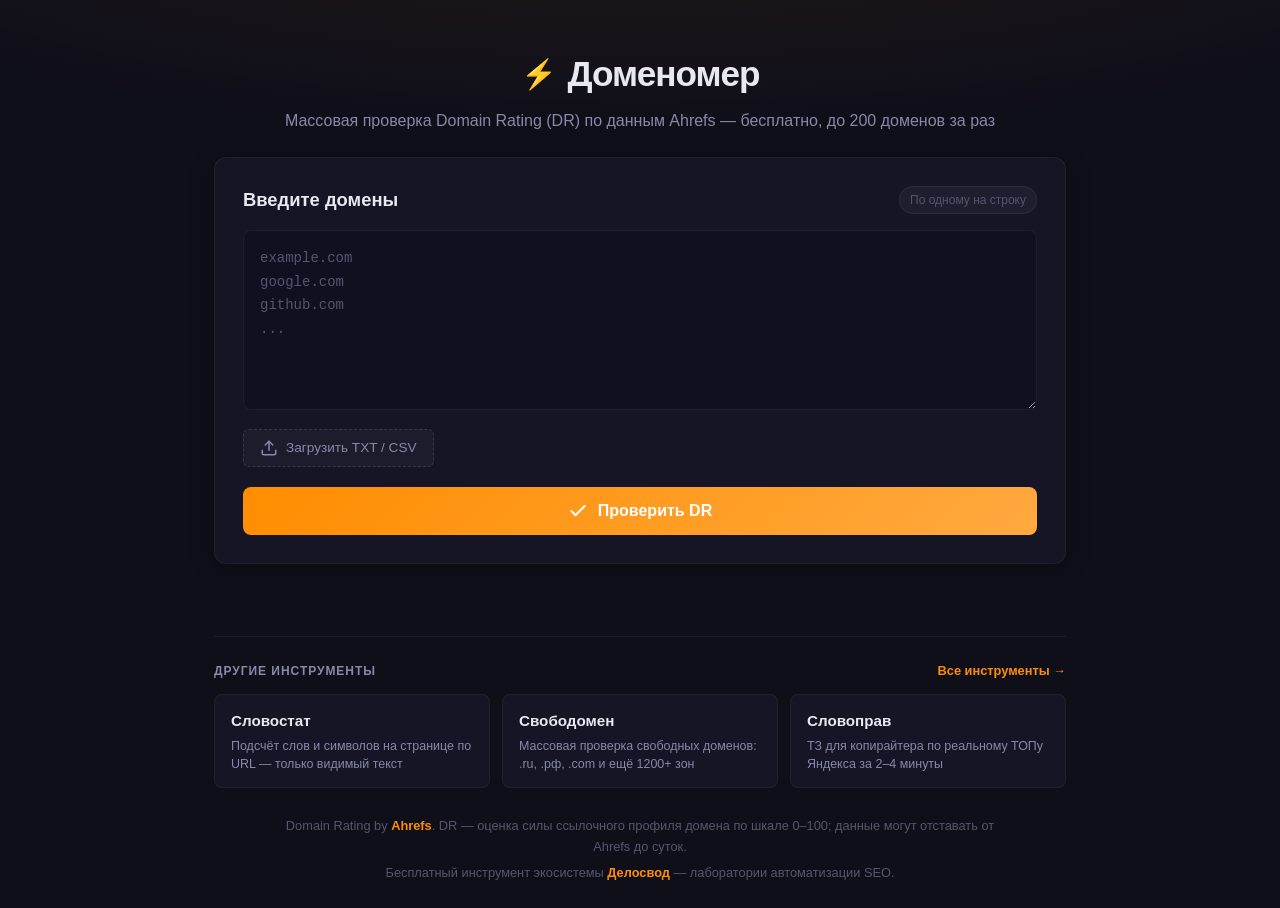
==== static/index.html @ 4774db2f "Подключить Яндекс.Метрику через METRIKA_ID Блок счётчика в static/index.html между маркерами metrika" ====
<!DOCTYPE html>
<html lang="ru">
<head>
  <meta charset="UTF-8">
  <meta name="viewport" content="width=device-width, initial-scale=1.0">
  <title>Доменомер — массовая проверка Ahrefs Domain Rating (DR)</title>
  <meta name="description" content="Бесплатная массовая проверка Ahrefs Domain Rating (DR) для списка доменов: вставьте список — получите таблицу с DR, фильтром, сортировкой и экспортом в CSV.">
  <link rel="canonical" href="https://domenomer.ru/">
  <meta property="og:type" content="website">
  <meta property="og:site_name" content="Доменомер">
  <meta property="og:title" content="Доменомер — массовая проверка Ahrefs DR">
  <meta property="og:description" content="Бесплатная проверка Domain Rating для списка доменов с экспортом в CSV.">
  <meta property="og:url" content="https://domenomer.ru/">
  <meta property="og:locale" content="ru_RU">
  <link rel="icon" href="data:image/svg+xml,%3Csvg xmlns='http://www.w3.org/2000/svg' viewBox='0 0 64 64'%3E%3Crect width='64' height='64' rx='14' fill='%23FF8D00'/%3E%3Ctext x='32' y='45' font-size='38' font-weight='700' font-family='system-ui,sans-serif' text-anchor='middle' fill='%23fff'%3EД%3C/text%3E%3C/svg%3E">
  <link rel="stylesheet" href="style.css">
</head>
<body>

  <header id="app-header">
    <div class="header-content">
      <h1>
        <span class="header-icon">⚡</span>
        Доменомер
      </h1>
      <p class="header-subtitle">Массовая проверка Domain Rating (DR) по данным Ahrefs — бесплатно, до <span id="max-domains">200</span> доменов за раз</p>
    </div>
  </header>

  <main id="app-main">

    <!-- Input Section -->
    <section class="card input-card" id="input-section">
      <div class="card-header">
        <h2>Введите домены</h2>
        <span class="card-badge">По одному на строку</span>
      </div>

      <div class="input-area">
        <textarea
          id="domains-input"
          placeholder="example.com&#10;google.com&#10;github.com&#10;..."
          spellcheck="false"
        ></textarea>

        <div class="input-actions">
          <label class="file-upload-btn" id="file-upload-label">
            <input type="file" id="file-upload" accept=".txt,.csv" hidden>
            <svg width="18" height="18" viewBox="0 0 24 24" fill="none" stroke="currentColor" stroke-width="2" stroke-linecap="round" stroke-linejoin="round">
              <path d="M21 15v4a2 2 0 0 1-2 2H5a2 2 0 0 1-2-2v-4"/>
              <polyline points="17 8 12 3 7 8"/>
              <line x1="12" y1="3" x2="12" y2="15"/>
            </svg>
            Загрузить TXT / CSV
          </label>
          <span class="domain-count" id="domain-count"></span>
        </div>
      </div>

      <button class="btn-primary" id="check-btn">
        <svg width="20" height="20" viewBox="0 0 24 24" fill="none" stroke="currentColor" stroke-width="2.5" stroke-linecap="round" stroke-linejoin="round">
          <polyline points="20 6 9 17 4 12"/>
        </svg>
        Проверить DR
      </button>
    </section>

    <!-- Progress Section -->
    <section class="card progress-card hidden" id="progress-section">
      <div class="progress-header">
        <span class="progress-label" id="progress-label">Проверка...</span>
        <div class="progress-right">
          <span class="progress-count" id="progress-count">0 / 0</span>
          <button class="btn-secondary btn-stop" id="stop-btn" type="button" title="Остановить проверку (Esc)">
            <svg width="14" height="14" viewBox="0 0 24 24" fill="currentColor" stroke="none">
              <rect x="5" y="5" width="14" height="14" rx="2"/>
            </svg>
            Стоп
          </button>
        </div>
      </div>
      <div class="progress-bar-track">
        <div class="progress-bar-fill" id="progress-bar"></div>
      </div>
    </section>

    <!-- Results Section -->
    <section class="card results-card hidden" id="results-section">
      <div class="results-header">
        <h2>Результаты</h2>
        <div class="results-actions">
          <div class="filter-group">
            <label>DR от</label>
            <input type="number" id="filter-min" min="0" max="100" placeholder="0">
            <label>до</label>
            <input type="number" id="filter-max" min="0" max="100" placeholder="100">
          </div>
          <button class="btn-secondary" id="export-btn">
            <svg width="16" height="16" viewBox="0 0 24 24" fill="none" stroke="currentColor" stroke-width="2" stroke-linecap="round" stroke-linejoin="round">
              <path d="M21 15v4a2 2 0 0 1-2 2H5a2 2 0 0 1-2-2v-4"/>
              <polyline points="7 10 12 15 17 10"/>
              <line x1="12" y1="15" x2="12" y2="3"/>
            </svg>
            Экспорт CSV
          </button>
        </div>
      </div>

      <div class="table-wrapper">
        <table id="results-table">
          <thead>
            <tr>
              <th class="col-num" data-sort="index">#</th>
              <th class="col-domain" data-sort="domain">Домен <span class="sort-icon"></span></th>
              <th class="col-dr" data-sort="dr">DR <span class="sort-icon"></span></th>
              <th class="col-status" data-sort="status">Статус <span class="sort-icon"></span></th>
            </tr>
          </thead>
          <tbody id="results-body"></tbody>
        </table>
      </div>

      <div class="results-summary" id="results-summary"></div>
      <p class="results-cta">Отобрали домены по DR? Тексты для них — <a href="https://slovoprav.ru/?utm_source=domenomer&amp;utm_medium=cta&amp;utm_campaign=ecosystem&amp;utm_content=after-result" target="_blank" rel="noopener">Словоправ: ТЗ по реальному ТОПу Яндекса за 2–4 минуты →</a></p>
    </section>

  </main>

  <footer id="app-footer">
    <nav class="other-tools" aria-label="Другие инструменты Делосвода">
      <div class="other-tools-header">
        <span class="other-tools-title">Другие инструменты</span>
        <a class="other-tools-all" href="https://delosvod.ru/tools/?utm_source=domenomer&amp;utm_medium=footer&amp;utm_campaign=ecosystem&amp;utm_content=all" target="_blank" rel="noopener">Все инструменты →</a>
      </div>
      <ul class="other-tools-list"><!-- ecosystem-footer:start -->
      <li><a href="https://slovostat.ru/?utm_source=domenomer&amp;utm_medium=footer&amp;utm_campaign=ecosystem&amp;utm_content=slovostat" target="_blank" rel="noopener"><span class="tool-name">Словостат</span><span class="tool-desc">Подсчёт слов и символов на странице по URL — только видимый текст</span></a></li>
      <li><a href="https://svobodomen.ru/?utm_source=domenomer&amp;utm_medium=footer&amp;utm_campaign=ecosystem&amp;utm_content=svobodomen" target="_blank" rel="noopener"><span class="tool-name">Свободомен</span><span class="tool-desc">Массовая проверка свободных доменов: .ru, .рф, .com и ещё 1200+ зон</span></a></li>
      <li><a href="https://slovoprav.ru/?utm_source=domenomer&amp;utm_medium=footer&amp;utm_campaign=ecosystem&amp;utm_content=slovoprav" target="_blank" rel="noopener"><span class="tool-name">Словоправ</span><span class="tool-desc">ТЗ для копирайтера по реальному ТОПу Яндекса за 2–4 минуты</span></a></li>
      <!-- ecosystem-footer:end --></ul>
    </nav>
    <p>Domain Rating by <a href="https://ahrefs.com/" target="_blank" rel="noopener">Ahrefs</a>. DR — оценка силы ссылочного профиля домена по шкале 0–100; данные могут отставать от Ahrefs до суток.</p>
    <p>Бесплатный инструмент экосистемы <a href="https://delosvod.ru/?utm_source=domenomer&amp;utm_medium=footer&amp;utm_campaign=ecosystem&amp;utm_content=hub" target="_blank" rel="noopener">Делосвод</a> — лаборатории автоматизации SEO.</p>
  </footer>

  <script src="app.js"></script>
  <!-- metrika:start -->
  <!-- Яндекс.Метрика: номер — METRIKA_ID в окружении сервера; без вебвизора и карты кликов, внешние ссылки считает trackLinks -->
  <script>
  (function(m,e,t,r,i,k,a){m[i]=m[i]||function(){(m[i].a=m[i].a||[]).push(arguments)};m[i].l=1*new Date();for(var j=0;j<document.scripts.length;j++){if(document.scripts[j].src===r){return;}}k=e.createElement(t),a=e.getElementsByTagName(t)[0],k.async=1,k.src=r,a.parentNode.insertBefore(k,a)})(window,document,"script","https://mc.yandex.ru/metrika/tag.js?id=__METRIKA_ID__","ym");
  ym(__METRIKA_ID__,"init",{clickmap:false,trackLinks:true,accurateTrackBounce:true,webvisor:false});
  </script>
  <noscript><div><img src="https://mc.yandex.ru/watch/__METRIKA_ID__" style="position:absolute;left:-9999px" alt=""></div></noscript>
  <!-- metrika:end -->
</body>
</html>
---- static/style.css ----
/* ============================================
   Bulk DR Checker — Dark Theme (Ahrefs-style)
   ============================================ */

:root {
  --bg-primary: #0f0f1a;
  --bg-secondary: #161625;
  --bg-card: rgba(25, 25, 45, 0.7);
  --bg-card-border: rgba(255, 141, 0, 0.08);
  --bg-hover: rgba(255, 141, 0, 0.04);
  --bg-input: rgba(15, 15, 30, 0.6);

  --text-primary: #e8e8f0;
  --text-secondary: #8888a8;
  --text-muted: #55556e;

  --accent: #FF8D00;
  --accent-light: #FFa940;
  --accent-glow: rgba(255, 141, 0, 0.15);
  --accent-glow-strong: rgba(255, 141, 0, 0.3);

  --dr-high: #22c55e;
  --dr-high-bg: rgba(34, 197, 94, 0.1);
  --dr-mid: #f59e0b;
  --dr-mid-bg: rgba(245, 158, 11, 0.1);
  --dr-low: #ef4444;
  --dr-low-bg: rgba(239, 68, 68, 0.1);

  --border: rgba(255, 255, 255, 0.06);
  --border-focus: rgba(255, 141, 0, 0.4);

  --radius: 12px;
  --radius-sm: 8px;
  --radius-xs: 6px;

  --shadow: 0 4px 24px rgba(0, 0, 0, 0.3);
  --shadow-glow: 0 0 40px rgba(255, 141, 0, 0.06);

  --transition: 0.2s ease;
  /* Системный стек вместо Google Fonts: без внешних запросов и быстрее из РФ */
  --font: -apple-system, BlinkMacSystemFont, 'Segoe UI', Roboto, 'Helvetica Neue', Arial, sans-serif;
}

*,
*::before,
*::after {
  margin: 0;
  padding: 0;
  box-sizing: border-box;
}

html {
  font-size: 16px;
  -webkit-font-smoothing: antialiased;
  -moz-osx-font-smoothing: grayscale;
}

body {
  font-family: var(--font);
  background: var(--bg-primary);
  color: var(--text-primary);
  min-height: 100vh;
  display: flex;
  flex-direction: column;
  line-height: 1.5;
}

/* Background gradient */
body::before {
  content: '';
  position: fixed;
  top: 0;
  left: 0;
  right: 0;
  height: 500px;
  background: radial-gradient(ellipse 80% 50% at 50% -20%, rgba(255, 141, 0, 0.07), transparent);
  pointer-events: none;
  z-index: 0;
}

/* ==================
   Header
   ================== */

#app-header {
  position: relative;
  z-index: 1;
  padding: 48px 24px 24px;
  text-align: center;
}

.header-content h1 {
  font-size: 2.2rem;
  font-weight: 800;
  letter-spacing: -0.03em;
  display: flex;
  align-items: center;
  justify-content: center;
  gap: 12px;
}

.header-icon {
  font-size: 1.8rem;
}

.header-subtitle {
  color: var(--text-secondary);
  margin-top: 8px;
  font-size: 1rem;
  font-weight: 400;
}

/* ==================
   Main
   ================== */

#app-main {
  position: relative;
  z-index: 1;
  max-width: 900px;
  width: 100%;
  margin: 0 auto;
  padding: 0 24px 48px;
  flex: 1;
  display: flex;
  flex-direction: column;
  gap: 20px;
}

/* ==================
   Cards
   ================== */

.card {
  background: var(--bg-card);
  border: 1px solid var(--bg-card-border);
  border-radius: var(--radius);
  padding: 28px;
  backdrop-filter: blur(20px);
  -webkit-backdrop-filter: blur(20px);
  box-shadow: var(--shadow);
  animation: fadeSlideIn 0.4s ease both;
}

@keyframes fadeSlideIn {
  from {
    opacity: 0;
    transform: translateY(12px);
  }
  to {
    opacity: 1;
    transform: translateY(0);
  }
}

/* ==================
   Input Card
   ================== */

.card-header {
  display: flex;
  align-items: center;
  justify-content: space-between;
  margin-bottom: 16px;
}

.card-header h2 {
  font-size: 1.15rem;
  font-weight: 700;
}

.card-badge {
  font-size: 0.75rem;
  color: var(--text-muted);
  background: rgba(255, 255, 255, 0.04);
  padding: 4px 10px;
  border-radius: 20px;
  border: 1px solid var(--border);
}

.input-area {
  margin-bottom: 20px;
}

textarea {
  width: 100%;
  height: 180px;
  background: var(--bg-input);
  border: 1px solid var(--border);
  border-radius: var(--radius-sm);
  color: var(--text-primary);
  font-family: 'JetBrains Mono', 'Fira Code', 'Consolas', monospace;
  font-size: 0.875rem;
  line-height: 1.7;
  padding: 16px;
  resize: vertical;
  transition: border-color var(--transition), box-shadow var(--transition);
}

textarea:focus {
  outline: none;
  border-color: var(--border-focus);
  box-shadow: 0 0 0 3px var(--accent-glow);
}

textarea::placeholder {
  color: var(--text-muted);
}

.input-actions {
  display: flex;
  align-items: center;
  justify-content: space-between;
  margin-top: 12px;
}

.file-upload-btn {
  display: inline-flex;
  align-items: center;
  gap: 8px;
  padding: 8px 16px;
  font-size: 0.85rem;
  font-weight: 500;
  color: var(--text-secondary);
  background: rgba(255, 255, 255, 0.03);
  border: 1px dashed rgba(255, 255, 255, 0.12);
  border-radius: var(--radius-xs);
  cursor: pointer;
  transition: all var(--transition);
}

.file-upload-btn:hover {
  color: var(--accent);
  border-color: var(--accent);
  background: var(--accent-glow);
}

.domain-count {
  font-size: 0.8rem;
  color: var(--text-muted);
  font-weight: 500;
}

.domain-count.over-limit {
  color: var(--dr-mid);
}

/* Buttons */

.btn-primary {
  width: 100%;
  padding: 14px 24px;
  font-size: 1rem;
  font-weight: 700;
  font-family: var(--font);
  color: #fff;
  background: linear-gradient(135deg, var(--accent), var(--accent-light));
  border: none;
  border-radius: var(--radius-sm);
  cursor: pointer;
  display: flex;
  align-items: center;
  justify-content: center;
  gap: 10px;
  transition: all var(--transition);
  position: relative;
  overflow: hidden;
}

.btn-primary::before {
  content: '';
  position: absolute;
  inset: 0;
  background: linear-gradient(135deg, transparent 40%, rgba(255, 255, 255, 0.15));
  opacity: 0;
  transition: opacity var(--transition);
}

.btn-primary:hover::before {
  opacity: 1;
}

.btn-primary:hover {
  transform: translateY(-1px);
  box-shadow: 0 8px 30px rgba(255, 141, 0, 0.3);
}

.btn-primary:active {
  transform: translateY(0);
}

.btn-primary:disabled {
  opacity: 0.5;
  cursor: not-allowed;
  transform: none;
  box-shadow: none;
}

.btn-primary:disabled::before {
  display: none;
}

.btn-secondary {
  padding: 8px 16px;
  font-size: 0.85rem;
  font-weight: 600;
  font-family: var(--font);
  color: var(--accent);
  background: var(--accent-glow);
  border: 1px solid rgba(255, 141, 0, 0.2);
  border-radius: var(--radius-xs);
  cursor: pointer;
  display: inline-flex;
  align-items: center;
  gap: 6px;
  transition: all var(--transition);
  white-space: nowrap;
}

.btn-secondary:hover {
  background: var(--accent-glow-strong);
  border-color: var(--accent);
}

/* ==================
   Progress
   ================== */

.progress-card {
  padding: 20px 28px;
}

.progress-header {
  display: flex;
  justify-content: space-between;
  align-items: center;
  margin-bottom: 12px;
}

.progress-label {
  font-size: 0.9rem;
  font-weight: 600;
  color: var(--text-primary);
}

.progress-right {
  display: flex;
  align-items: center;
  gap: 14px;
}

.progress-count {
  font-size: 0.85rem;
  font-weight: 600;
  color: var(--accent);
  font-variant-numeric: tabular-nums;
}

.btn-stop {
  padding: 6px 12px;
  color: var(--dr-low);
  background: var(--dr-low-bg);
  border-color: rgba(239, 68, 68, 0.25);
}

.btn-stop:hover {
  background: rgba(239, 68, 68, 0.2);
  border-color: var(--dr-low);
}

.btn-stop:disabled {
  opacity: 0.5;
  cursor: wait;
}

.progress-bar-track {
  height: 6px;
  background: rgba(255, 255, 255, 0.06);
  border-radius: 3px;
  overflow: hidden;
}

.progress-bar-fill {
  height: 100%;
  width: 0%;
  background: linear-gradient(90deg, var(--accent), var(--accent-light));
  border-radius: 3px;
  transition: width 0.3s ease;
  position: relative;
}

.progress-bar-fill::after {
  content: '';
  position: absolute;
  right: 0;
  top: 0;
  bottom: 0;
  width: 30px;
  background: linear-gradient(90deg, transparent, rgba(255, 255, 255, 0.3));
  border-radius: 3px;
  animation: shimmer 1.5s infinite;
}

@keyframes shimmer {
  0% { opacity: 0; }
  50% { opacity: 1; }
  100% { opacity: 0; }
}

/* ==================
   Results
   ================== */

.results-header {
  display: flex;
  align-items: center;
  justify-content: space-between;
  flex-wrap: wrap;
  gap: 12px;
  margin-bottom: 20px;
}

.results-header h2 {
  font-size: 1.15rem;
  font-weight: 700;
}

.results-actions {
  display: flex;
  align-items: center;
  gap: 16px;
  flex-wrap: wrap;
}

.filter-group {
  display: flex;
  align-items: center;
  gap: 8px;
  font-size: 0.8rem;
  color: var(--text-secondary);
}

.filter-group label {
  font-weight: 500;
}

.filter-group input {
  width: 60px;
  padding: 6px 8px;
  font-size: 0.8rem;
  font-family: var(--font);
  color: var(--text-primary);
  background: var(--bg-input);
  border: 1px solid var(--border);
  border-radius: var(--radius-xs);
  text-align: center;
  transition: border-color var(--transition);
}

.filter-group input:focus {
  outline: none;
  border-color: var(--border-focus);
}

/* Table */

.table-wrapper {
  overflow-x: auto;
  border-radius: var(--radius-sm);
  border: 1px solid var(--border);
}

table {
  width: 100%;
  border-collapse: collapse;
  font-size: 0.875rem;
}

thead {
  position: sticky;
  top: 0;
  z-index: 2;
}

thead th {
  background: rgba(15, 15, 30, 0.9);
  backdrop-filter: blur(10px);
  padding: 12px 16px;
  text-align: left;
  font-weight: 600;
  font-size: 0.8rem;
  color: var(--text-secondary);
  text-transform: uppercase;
  letter-spacing: 0.05em;
  border-bottom: 1px solid var(--border);
  cursor: pointer;
  user-select: none;
  transition: color var(--transition);
  white-space: nowrap;
}

thead th:hover {
  color: var(--accent);
}

thead th.sorted-asc,
thead th.sorted-desc {
  color: var(--accent);
}

.sort-icon::after {
  content: '';
  display: inline-block;
  margin-left: 4px;
  opacity: 0.4;
}

th.sorted-asc .sort-icon::after {
  content: '▲';
  opacity: 1;
}

th.sorted-desc .sort-icon::after {
  content: '▼';
  opacity: 1;
}

.col-num {
  width: 50px;
  text-align: center;
}

.col-dr {
  width: 80px;
}

.col-rank {
  width: 130px;
}

.col-status {
  width: 100px;
}

tbody tr {
  transition: background var(--transition);
  animation: rowFadeIn 0.3s ease both;
}

@keyframes rowFadeIn {
  from { opacity: 0; transform: translateX(-8px); }
  to { opacity: 1; transform: translateX(0); }
}

tbody tr:hover {
  background: var(--bg-hover);
}

tbody td {
  padding: 10px 16px;
  border-bottom: 1px solid var(--border);
  vertical-align: middle;
}

tbody tr:last-child td {
  border-bottom: none;
}

.col-num {
  text-align: center;
  color: var(--text-muted);
  font-variant-numeric: tabular-nums;
}

/* DR Badge */

.dr-badge {
  display: inline-flex;
  align-items: center;
  justify-content: center;
  min-width: 44px;
  padding: 4px 10px;
  border-radius: 20px;
  font-weight: 700;
  font-size: 0.85rem;
  font-variant-numeric: tabular-nums;
}

.dr-high {
  color: var(--dr-high);
  background: var(--dr-high-bg);
}

.dr-mid {
  color: var(--dr-mid);
  background: var(--dr-mid-bg);
}

.dr-low {
  color: var(--dr-low);
  background: var(--dr-low-bg);
}

/* Status */

.status-ok {
  color: var(--dr-high);
  font-weight: 500;
}

.status-error {
  color: var(--dr-low);
  font-weight: 500;
  font-size: 0.8rem;
}

.status-pending {
  color: var(--text-muted);
}

.status-skipped {
  color: var(--text-muted);
  font-size: 0.8rem;
}

/* Domain name styling */
.domain-name {
  font-weight: 500;
  word-break: break-all;
}

/* Rank styling */
.rank-value {
  font-variant-numeric: tabular-nums;
  color: var(--text-secondary);
}

/* Results summary */

.results-summary {
  margin-top: 16px;
  padding-top: 16px;
  border-top: 1px solid var(--border);
  font-size: 0.8rem;
  color: var(--text-muted);
  display: flex;
  gap: 24px;
  flex-wrap: wrap;
}

.results-summary .stat {
  display: flex;
  align-items: center;
  gap: 6px;
}

.results-summary .stat-value {
  font-weight: 700;
  color: var(--text-secondary);
}

.results-cta {
  margin-top: 12px;
  padding-top: 12px;
  border-top: 1px solid var(--border);
  font-size: 0.8rem;
  color: var(--text-muted);
  line-height: 1.5;
}

.results-cta a {
  color: var(--accent-light);
  font-weight: 600;
  text-decoration: none;
}

.results-cta a:hover {
  text-decoration: underline;
}

/* ==================
   Footer
   ================== */

#app-footer {
  position: relative;
  z-index: 1;
  text-align: center;
  padding: 24px;
  font-size: 0.8rem;
  color: var(--text-muted);
  max-width: 900px;
  margin: 0 auto;
  line-height: 1.6;
}

#app-footer p {
  max-width: 720px;
  margin: 0 auto;
}

#app-footer p + p {
  margin-top: 6px;
}

/* Другие инструменты экосистемы */

.other-tools {
  text-align: left;
  margin-bottom: 28px;
  padding-top: 24px;
  border-top: 1px solid var(--border);
}

.other-tools-header {
  display: flex;
  align-items: baseline;
  justify-content: space-between;
  gap: 12px;
  margin-bottom: 12px;
}

.other-tools-title {
  font-size: 0.75rem;
  font-weight: 700;
  letter-spacing: 0.08em;
  text-transform: uppercase;
  color: var(--text-secondary);
}

#app-footer .other-tools-all {
  font-size: 0.8rem;
  font-weight: 600;
  white-space: nowrap;
}

.other-tools-list {
  list-style: none;
  display: grid;
  grid-template-columns: repeat(3, 1fr);
  gap: 12px;
}

#app-footer .other-tools-list a {
  display: flex;
  flex-direction: column;
  gap: 4px;
  height: 100%;
  padding: 14px 16px;
  background: var(--bg-card);
  border: 1px solid var(--bg-card-border);
  border-radius: var(--radius-sm);
  color: var(--text-secondary);
  font-weight: 400;
  text-decoration: none;
  transition: border-color var(--transition), background var(--transition), transform var(--transition);
}

#app-footer .other-tools-list a:hover {
  text-decoration: none;
  background: var(--bg-hover);
  border-color: var(--border-focus);
  transform: translateY(-1px);
}

.other-tools-list .tool-name {
  font-size: 0.95rem;
  font-weight: 700;
  color: var(--text-primary);
}

#app-footer .other-tools-list a:hover .tool-name {
  color: var(--accent);
}

.other-tools-list .tool-desc {
  font-size: 0.78rem;
  line-height: 1.45;
}

#app-footer a {
  color: var(--accent);
  text-decoration: none;
  font-weight: 600;
}

#app-footer a:hover {
  text-decoration: underline;
}

/* ==================
   Utility
   ================== */

.hidden {
  display: none !important;
}

/* Spinner for pending */
.spinner {
  display: inline-block;
  width: 14px;
  height: 14px;
  border: 2px solid var(--text-muted);
  border-top-color: var(--accent);
  border-radius: 50%;
  animation: spin 0.6s linear infinite;
  vertical-align: middle;
}

@keyframes spin {
  to { transform: rotate(360deg); }
}

/* ==================
   Responsive
   ================== */

@media (max-width: 640px) {
  #app-header {
    padding: 32px 16px 16px;
  }

  .header-content h1 {
    font-size: 1.6rem;
  }

  #app-main {
    padding: 0 12px 32px;
  }

  .card {
    padding: 20px 16px;
  }

  .results-header {
    flex-direction: column;
    align-items: flex-start;
  }

  .results-actions {
    width: 100%;
    flex-direction: column;
    align-items: flex-start;
  }

  .filter-group {
    width: 100%;
  }

  .other-tools-list {
    grid-template-columns: 1fr;
  }

  thead th,
  tbody td {
    padding: 8px 10px;
    font-size: 0.8rem;
  }
}
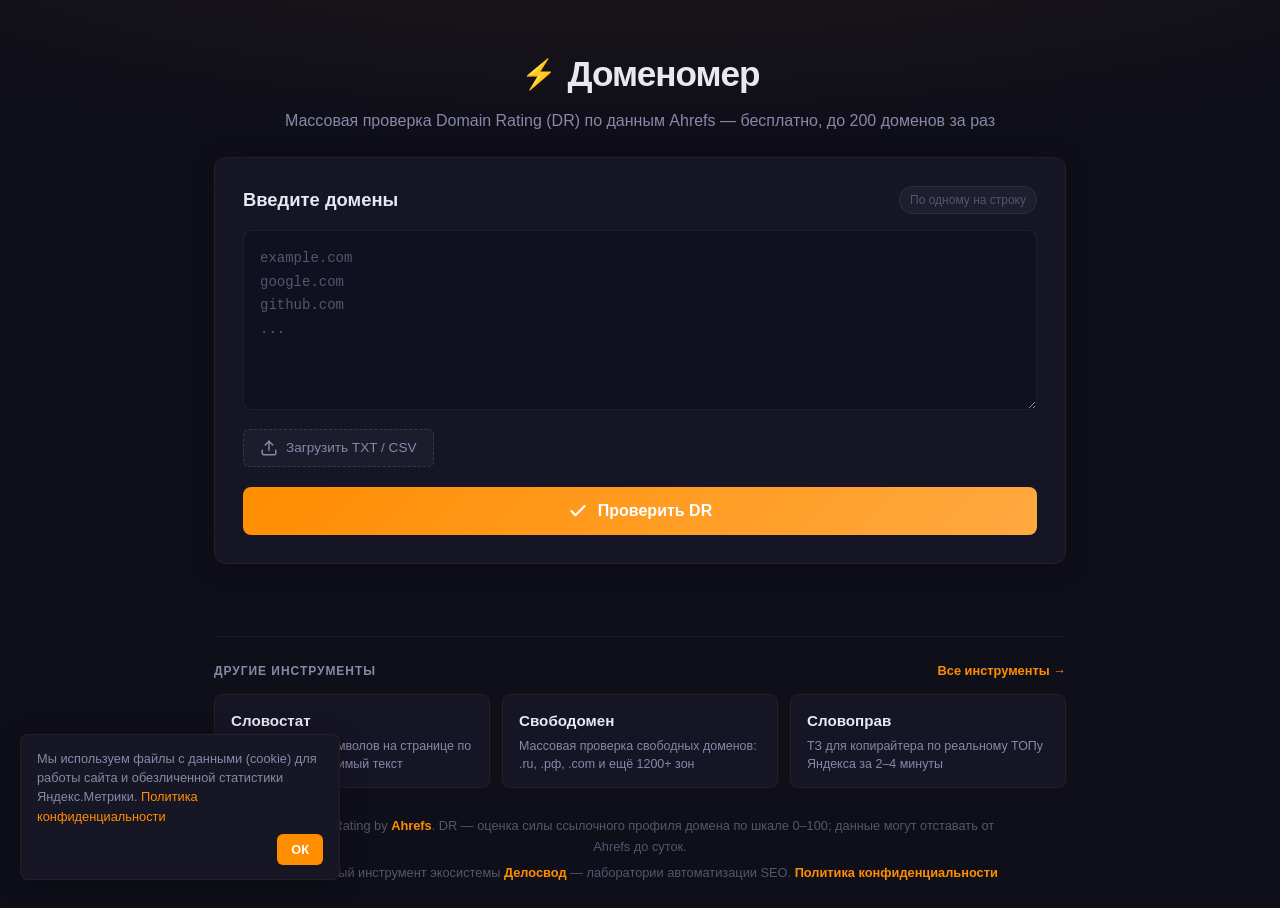
==== commit 7e31e993: "Добавить политику конфиденциальности и уведомление о cookie /privacy → static/privacy.html (стили .p" ====
--- a/static/index.html
+++ b/static/index.html
@@ -139,7 +139,7 @@
       <!-- ecosystem-footer:end --></ul>
     </nav>
     <p>Domain Rating by <a href="https://ahrefs.com/" target="_blank" rel="noopener">Ahrefs</a>. DR — оценка силы ссылочного профиля домена по шкале 0–100; данные могут отставать от Ahrefs до суток.</p>
-    <p>Бесплатный инструмент экосистемы <a href="https://delosvod.ru/?utm_source=domenomer&amp;utm_medium=footer&amp;utm_campaign=ecosystem&amp;utm_content=hub" target="_blank" rel="noopener">Делосвод</a> — лаборатории автоматизации SEO.</p>
+    <p>Бесплатный инструмент экосистемы <a href="https://delosvod.ru/?utm_source=domenomer&amp;utm_medium=footer&amp;utm_campaign=ecosystem&amp;utm_content=hub" target="_blank" rel="noopener">Делосвод</a> — лаборатории автоматизации SEO. <a href="/privacy">Политика конфиденциальности</a></p>
   </footer>
 
   <script src="app.js"></script>
@@ -150,6 +150,14 @@
   ym(__METRIKA_ID__,"init",{clickmap:false,trackLinks:true,accurateTrackBounce:true,webvisor:false});
   </script>
   <noscript><div><img src="https://mc.yandex.ru/watch/__METRIKA_ID__" style="position:absolute;left:-9999px" alt=""></div></noscript>
+  <div id="cookie-notice" role="dialog" aria-labelledby="cookie-notice-text">
+    <p id="cookie-notice-text">Мы используем файлы с данными (cookie) для работы сайта и обезличенной статистики Яндекс.Метрики. <a href="/privacy">Политика конфиденциальности</a></p>
+    <button type="button" id="cookie-notice-ok" aria-label="Принять и закрыть">ОК</button>
+  </div>
+  <script>
+  (function(){var n=document.getElementById('cookie-notice');if(!n||/(^|; )nc_accepted=1(;|$)/.test(document.cookie)){if(n)n.remove();return;}
+  n.className='show';document.getElementById('cookie-notice-ok').addEventListener('click',function(){document.cookie='nc_accepted=1; max-age=2592000; path=/; SameSite=Lax'+(location.protocol==='https:'?'; Secure':'');n.remove();});})();
+  </script>
   <!-- metrika:end -->
 </body>
 </html>
--- a/static/style.css
+++ b/static/style.css
@@ -858,3 +858,30 @@
     font-size: 0.8rem;
   }
 }
+
+/* ==================
+   Текстовые страницы (privacy.html)
+   ================== */
+
+.prose { max-width: 760px; margin: 0 auto; width: 100%; font-size: 0.95rem; line-height: 1.6; color: var(--text-primary); }
+.prose h2 { font-size: 1.05rem; font-weight: 700; margin: 26px 0 8px; color: var(--text-primary); }
+.prose p, .prose ul { margin: 0 0 10px; }
+.prose ul { padding-left: 20px; }
+.prose li { margin-bottom: 4px; }
+.prose a { color: var(--accent); text-decoration: none; }
+.prose a:hover { text-decoration: underline; }
+.prose code { font-family: ui-monospace, SFMono-Regular, Menlo, monospace; font-size: 0.85em; background: var(--bg-input); padding: 1px 5px; border-radius: 4px; }
+.prose-back { font-size: 0.85rem; }
+.prose-meta { color: var(--text-secondary); font-size: 0.85rem; margin-bottom: 20px !important; }
+
+/* ==================
+   Уведомление о cookie (только вместе со счётчиком Метрики)
+   ================== */
+
+#cookie-notice { position: fixed; left: 20px; bottom: 20px; z-index: 9999; width: 320px; max-width: calc(100vw - 40px); padding: 14px 16px; background: var(--bg-secondary); border: 1px solid var(--bg-card-border); border-radius: var(--radius-sm); box-shadow: var(--shadow); font-size: 0.8rem; line-height: 1.5; color: var(--text-secondary); display: none; }
+#cookie-notice.show { display: block; }
+#cookie-notice p { margin: 0 0 8px; }
+#cookie-notice a { color: var(--accent); text-decoration: none; }
+#cookie-notice a:hover { text-decoration: underline; }
+#cookie-notice button { float: right; padding: 6px 14px; font: inherit; font-weight: 600; color: #fff; background: var(--accent); border: none; border-radius: var(--radius-xs); cursor: pointer; }
+#cookie-notice button:hover { background: var(--accent-light); }
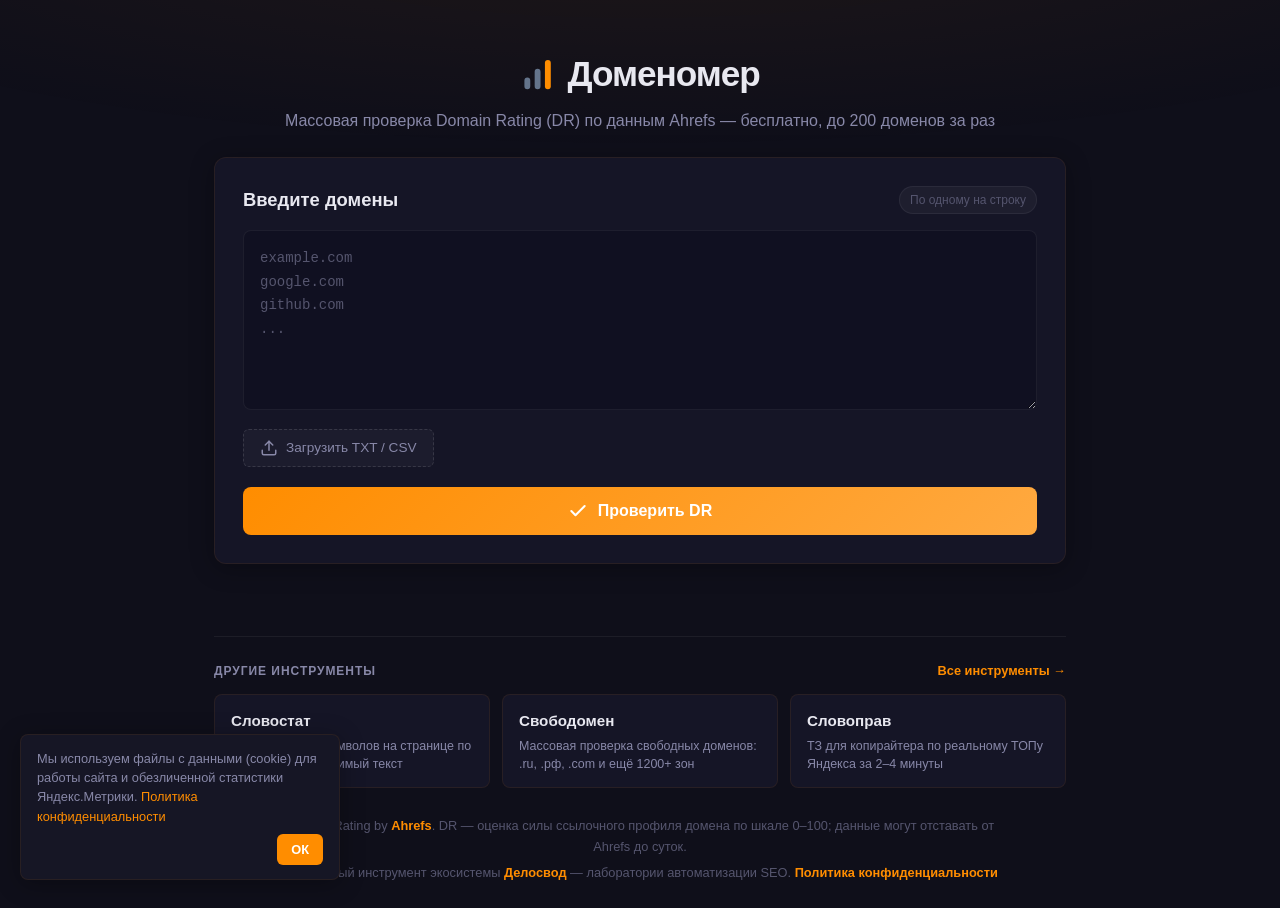
==== commit c2cfedb6: "Заменить ⚡ и data-URI «Д» на знак семьи Делосвода и файлы фавиконов Знак (три бара по возрастанию, а" ====
--- a/static/index.html
+++ b/static/index.html
@@ -12,7 +12,9 @@
   <meta property="og:description" content="Бесплатная проверка Domain Rating для списка доменов с экспортом в CSV.">
   <meta property="og:url" content="https://domenomer.ru/">
   <meta property="og:locale" content="ru_RU">
-  <link rel="icon" href="data:image/svg+xml,%3Csvg xmlns='http://www.w3.org/2000/svg' viewBox='0 0 64 64'%3E%3Crect width='64' height='64' rx='14' fill='%23FF8D00'/%3E%3Ctext x='32' y='45' font-size='38' font-weight='700' font-family='system-ui,sans-serif' text-anchor='middle' fill='%23fff'%3EД%3C/text%3E%3C/svg%3E">
+  <link rel="icon" href="/favicon.svg" type="image/svg+xml">
+  <link rel="icon" href="/favicon.ico" sizes="32x32">
+  <link rel="apple-touch-icon" href="/apple-touch-icon.png">
   <link rel="stylesheet" href="style.css">
 </head>
 <body>
@@ -20,7 +22,7 @@
   <header id="app-header">
     <div class="header-content">
       <h1>
-        <span class="header-icon">⚡</span>
+        <svg class="header-icon" viewBox="0 0 24 24" fill="none" stroke-width="4" stroke-linecap="round" aria-hidden="true"><path d="M5 20v-4M12 20V10" stroke="#64748B"/><path d="M19 20V4" stroke="#FF8D00"/></svg>
         Доменомер
       </h1>
       <p class="header-subtitle">Массовая проверка Domain Rating (DR) по данным Ahrefs — бесплатно, до <span id="max-domains">200</span> доменов за раз</p>
--- a/static/style.css
+++ b/static/style.css
@@ -100,7 +100,9 @@
 }
 
 .header-icon {
-  font-size: 1.8rem;
+  width: 1em;
+  height: 1em;
+  flex: none;
 }
 
 .header-subtitle {
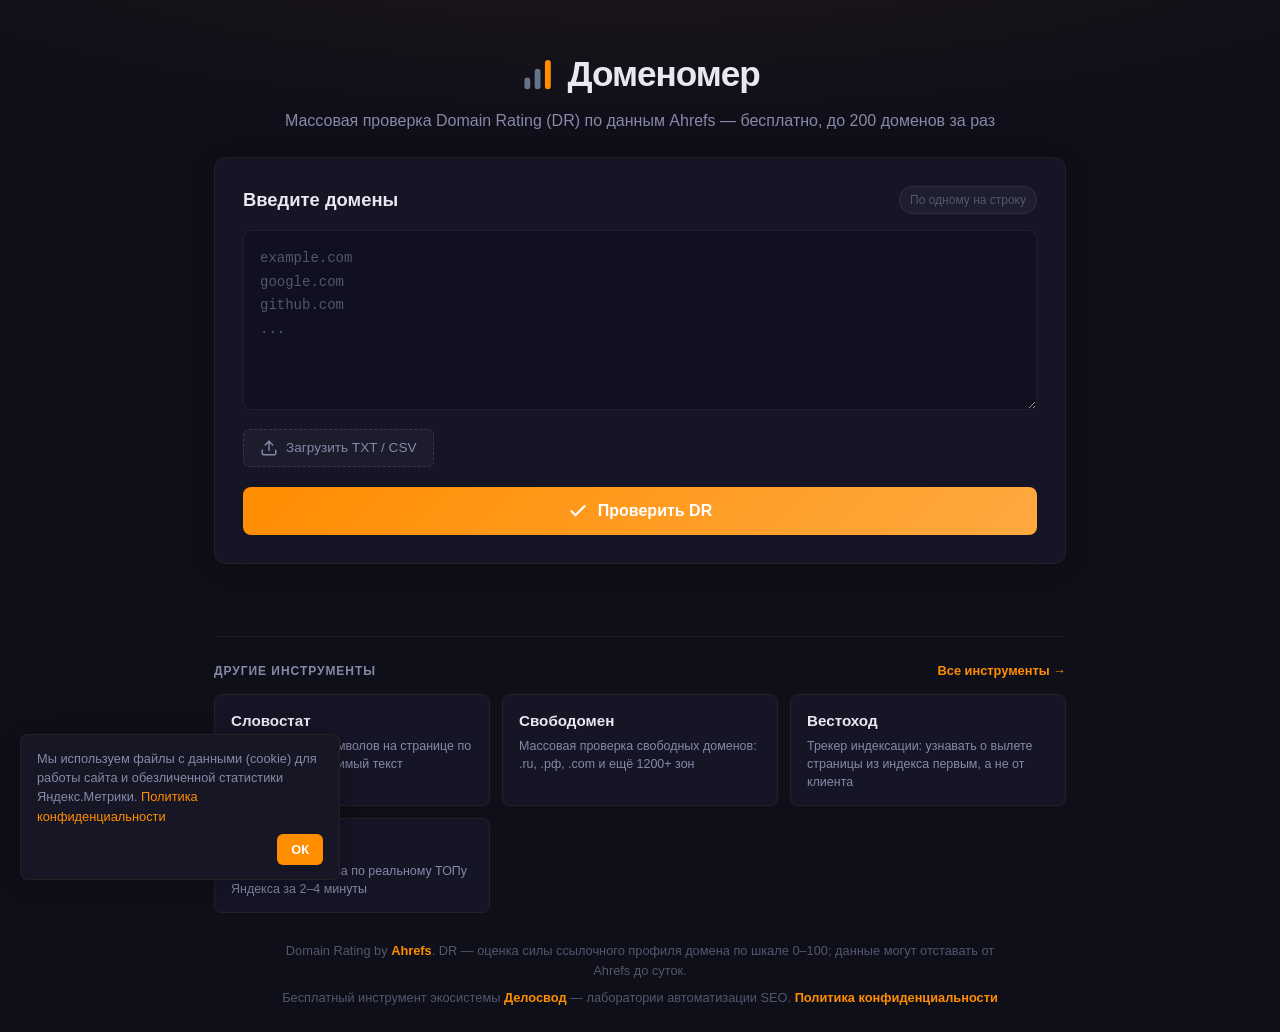
==== commit e8694c3b: "Футер экосистемы: Вестоход в релизе (sync реестра от 2026-09-13) Co-Authored-By: Claude Fable 5.1 <n" ====
--- a/static/index.html
+++ b/static/index.html
@@ -137,6 +137,7 @@
       <ul class="other-tools-list"><!-- ecosystem-footer:start -->
       <li><a href="https://slovostat.ru/?utm_source=domenomer&amp;utm_medium=footer&amp;utm_campaign=ecosystem&amp;utm_content=slovostat" target="_blank" rel="noopener"><span class="tool-name">Словостат</span><span class="tool-desc">Подсчёт слов и символов на странице по URL — только видимый текст</span></a></li>
       <li><a href="https://svobodomen.ru/?utm_source=domenomer&amp;utm_medium=footer&amp;utm_campaign=ecosystem&amp;utm_content=svobodomen" target="_blank" rel="noopener"><span class="tool-name">Свободомен</span><span class="tool-desc">Массовая проверка свободных доменов: .ru, .рф, .com и ещё 1200+ зон</span></a></li>
+      <li><a href="https://vestohod.ru/?utm_source=domenomer&amp;utm_medium=footer&amp;utm_campaign=ecosystem&amp;utm_content=vestohod" target="_blank" rel="noopener"><span class="tool-name">Вестоход</span><span class="tool-desc">Трекер индексации: узнавать о вылете страницы из индекса первым, а не от клиента</span></a></li>
       <li><a href="https://slovoprav.ru/?utm_source=domenomer&amp;utm_medium=footer&amp;utm_campaign=ecosystem&amp;utm_content=slovoprav" target="_blank" rel="noopener"><span class="tool-name">Словоправ</span><span class="tool-desc">ТЗ для копирайтера по реальному ТОПу Яндекса за 2–4 минуты</span></a></li>
       <!-- ecosystem-footer:end --></ul>
     </nav>
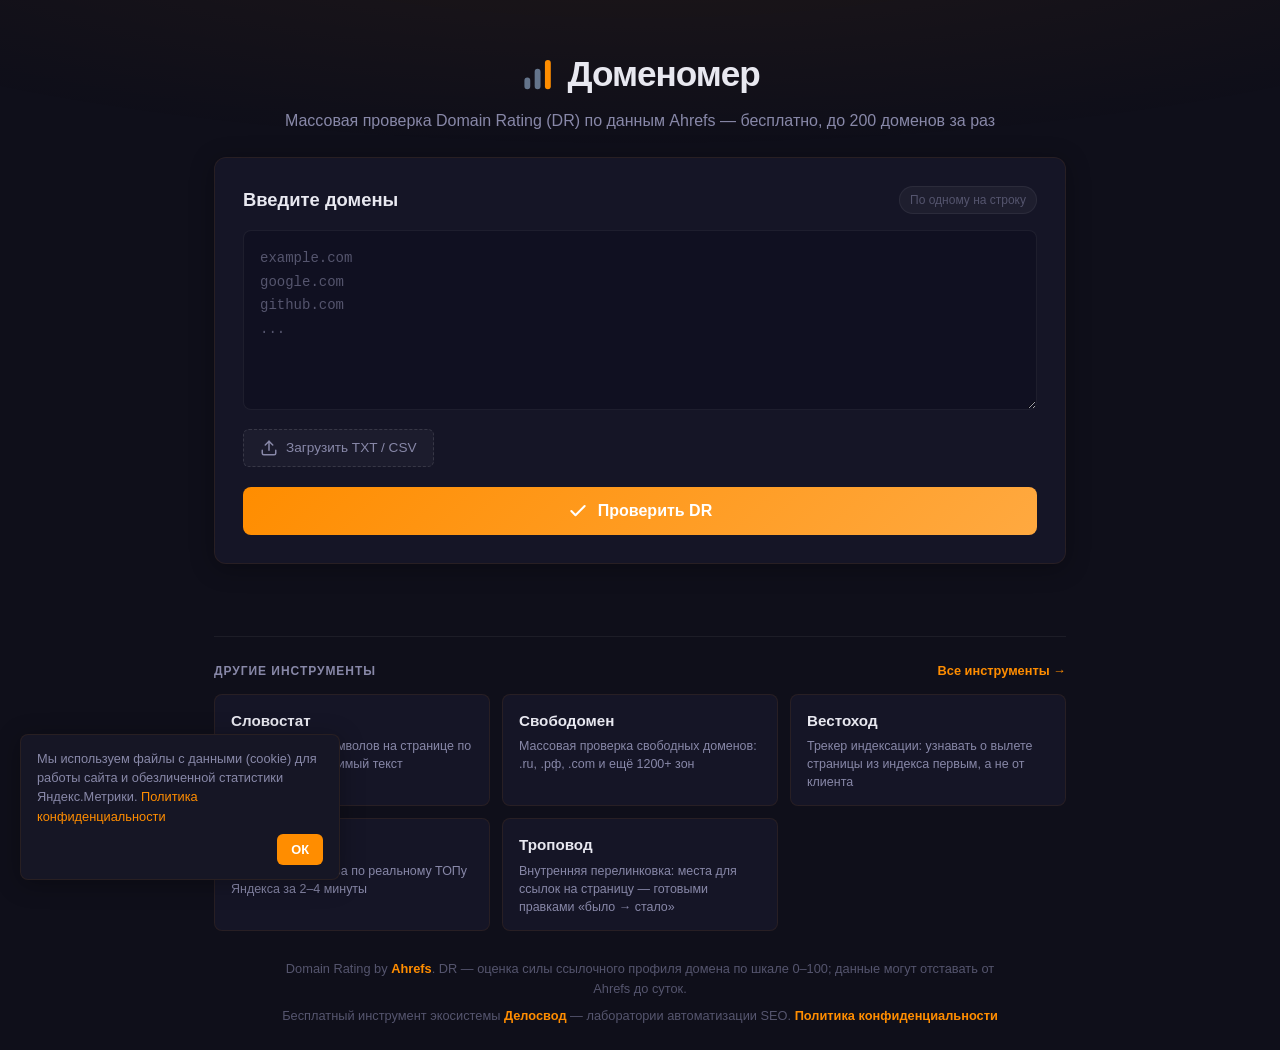
==== commit d73ecae4: "Футер экосистемы: Троповод в релизе (sync реестра от 2026-10-27) Co-Authored-By: Claude Opus 5.5 <no" ====
--- a/static/index.html
+++ b/static/index.html
@@ -139,6 +139,7 @@
       <li><a href="https://svobodomen.ru/?utm_source=domenomer&amp;utm_medium=footer&amp;utm_campaign=ecosystem&amp;utm_content=svobodomen" target="_blank" rel="noopener"><span class="tool-name">Свободомен</span><span class="tool-desc">Массовая проверка свободных доменов: .ru, .рф, .com и ещё 1200+ зон</span></a></li>
       <li><a href="https://vestohod.ru/?utm_source=domenomer&amp;utm_medium=footer&amp;utm_campaign=ecosystem&amp;utm_content=vestohod" target="_blank" rel="noopener"><span class="tool-name">Вестоход</span><span class="tool-desc">Трекер индексации: узнавать о вылете страницы из индекса первым, а не от клиента</span></a></li>
       <li><a href="https://slovoprav.ru/?utm_source=domenomer&amp;utm_medium=footer&amp;utm_campaign=ecosystem&amp;utm_content=slovoprav" target="_blank" rel="noopener"><span class="tool-name">Словоправ</span><span class="tool-desc">ТЗ для копирайтера по реальному ТОПу Яндекса за 2–4 минуты</span></a></li>
+      <li><a href="https://tropovod.ru/?utm_source=domenomer&amp;utm_medium=footer&amp;utm_campaign=ecosystem&amp;utm_content=tropovod" target="_blank" rel="noopener"><span class="tool-name">Троповод</span><span class="tool-desc">Внутренняя перелинковка: места для ссылок на страницу — готовыми правками «было → стало»</span></a></li>
       <!-- ecosystem-footer:end --></ul>
     </nav>
     <p>Domain Rating by <a href="https://ahrefs.com/" target="_blank" rel="noopener">Ahrefs</a>. DR — оценка силы ссылочного профиля домена по шкале 0–100; данные могут отставать от Ahrefs до суток.</p>
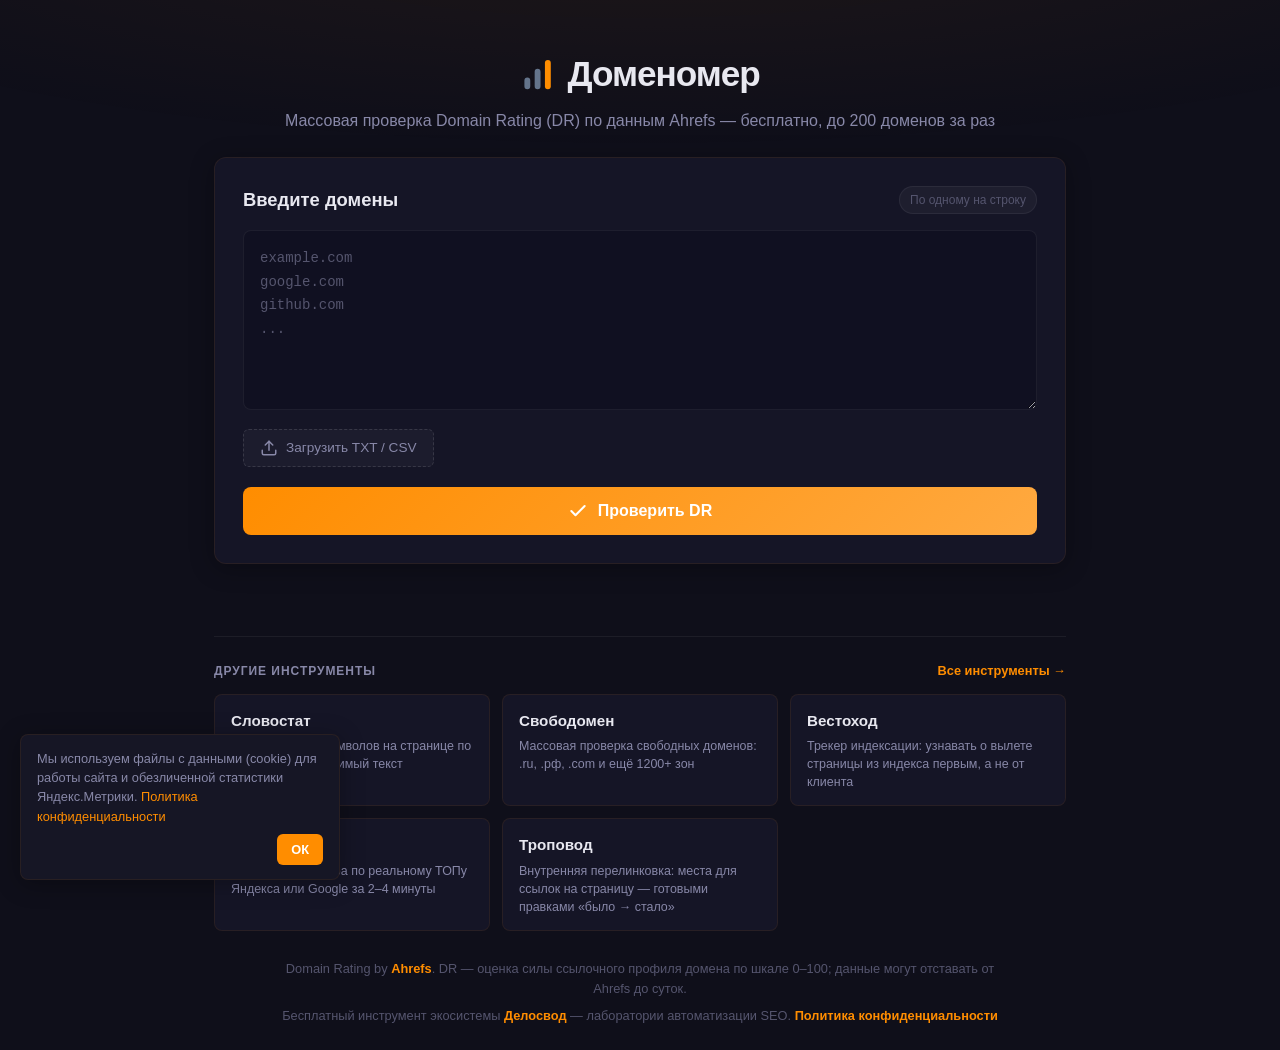
==== commit 8e9c86c6: "Футер экосистемы: подзаголовок Словоправа — Яндекс или Google (sync реестра от 2026-11-16) Co-Author" ====
--- a/static/index.html
+++ b/static/index.html
@@ -138,7 +138,7 @@
       <li><a href="https://slovostat.ru/?utm_source=domenomer&amp;utm_medium=footer&amp;utm_campaign=ecosystem&amp;utm_content=slovostat" target="_blank" rel="noopener"><span class="tool-name">Словостат</span><span class="tool-desc">Подсчёт слов и символов на странице по URL — только видимый текст</span></a></li>
       <li><a href="https://svobodomen.ru/?utm_source=domenomer&amp;utm_medium=footer&amp;utm_campaign=ecosystem&amp;utm_content=svobodomen" target="_blank" rel="noopener"><span class="tool-name">Свободомен</span><span class="tool-desc">Массовая проверка свободных доменов: .ru, .рф, .com и ещё 1200+ зон</span></a></li>
       <li><a href="https://vestohod.ru/?utm_source=domenomer&amp;utm_medium=footer&amp;utm_campaign=ecosystem&amp;utm_content=vestohod" target="_blank" rel="noopener"><span class="tool-name">Вестоход</span><span class="tool-desc">Трекер индексации: узнавать о вылете страницы из индекса первым, а не от клиента</span></a></li>
-      <li><a href="https://slovoprav.ru/?utm_source=domenomer&amp;utm_medium=footer&amp;utm_campaign=ecosystem&amp;utm_content=slovoprav" target="_blank" rel="noopener"><span class="tool-name">Словоправ</span><span class="tool-desc">ТЗ для копирайтера по реальному ТОПу Яндекса за 2–4 минуты</span></a></li>
+      <li><a href="https://slovoprav.ru/?utm_source=domenomer&amp;utm_medium=footer&amp;utm_campaign=ecosystem&amp;utm_content=slovoprav" target="_blank" rel="noopener"><span class="tool-name">Словоправ</span><span class="tool-desc">ТЗ для копирайтера по реальному ТОПу Яндекса или Google за 2–4 минуты</span></a></li>
       <li><a href="https://tropovod.ru/?utm_source=domenomer&amp;utm_medium=footer&amp;utm_campaign=ecosystem&amp;utm_content=tropovod" target="_blank" rel="noopener"><span class="tool-name">Троповод</span><span class="tool-desc">Внутренняя перелинковка: места для ссылок на страницу — готовыми правками «было → стало»</span></a></li>
       <!-- ecosystem-footer:end --></ul>
     </nav>
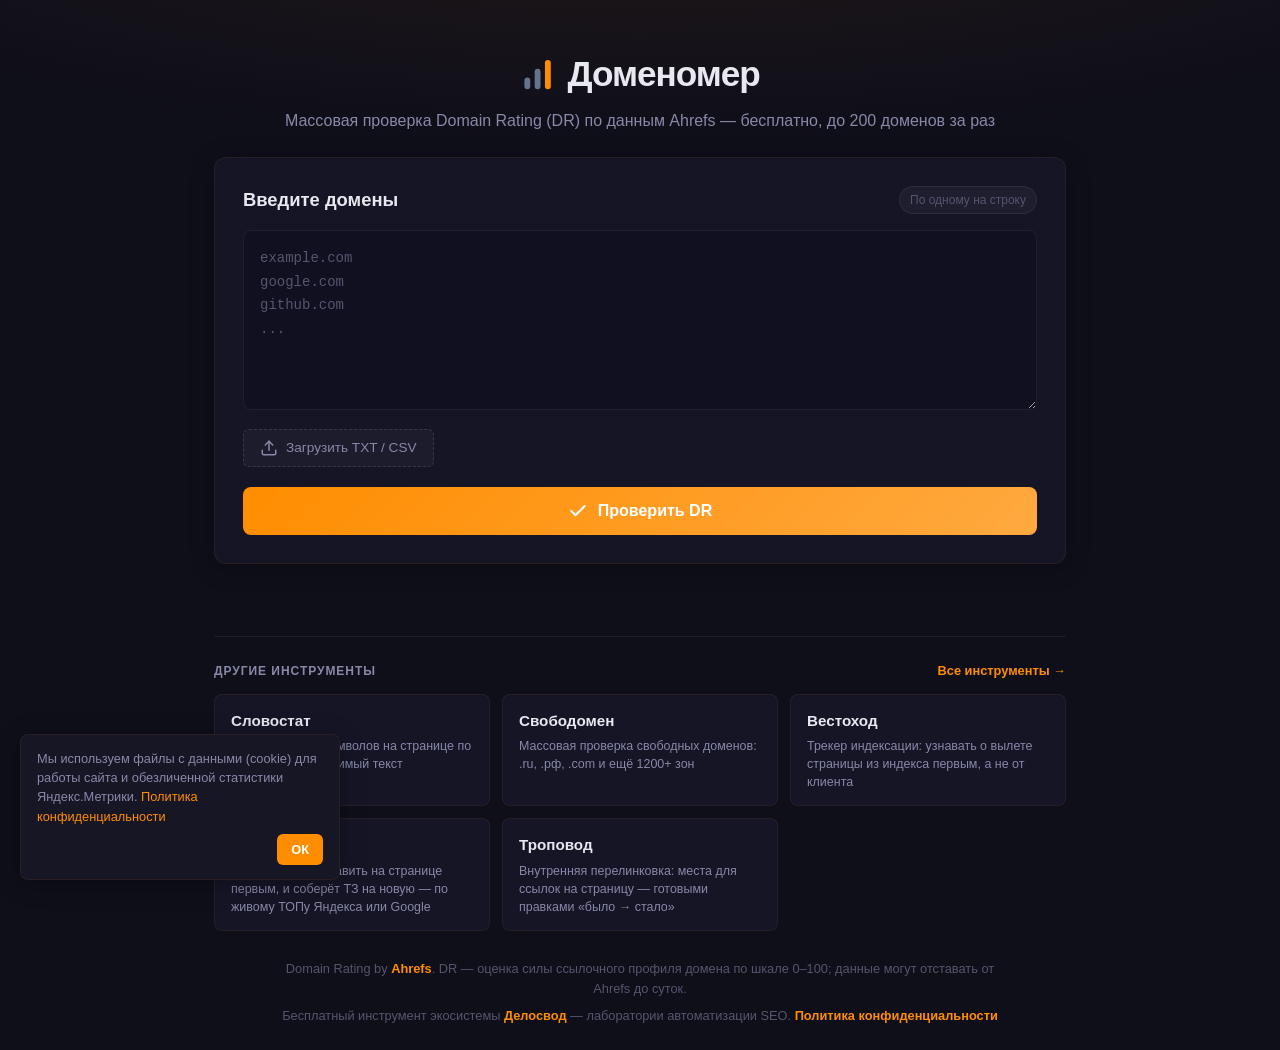
==== commit d76275eb: "Футер экосистемы: подзаголовок Словоправа — «что исправить первым и ТЗ на новую» (sync реестра от 20" ====
--- a/static/index.html
+++ b/static/index.html
@@ -123,7 +123,7 @@
       </div>
 
       <div class="results-summary" id="results-summary"></div>
-      <p class="results-cta">Отобрали домены по DR? Тексты для них — <a href="https://slovoprav.ru/?utm_source=domenomer&amp;utm_medium=cta&amp;utm_campaign=ecosystem&amp;utm_content=after-result" target="_blank" rel="noopener">Словоправ: ТЗ по реальному ТОПу Яндекса за 2–4 минуты →</a></p>
+      <p class="results-cta">Отобрали домены по DR? Вестоход напишет в Telegram, если их страницы начнут выпадать из индекса Яндекса и Google, — без доступа к Вебмастеру и Search Console. <a href="https://vestohod.ru/?utm_source=domenomer&amp;utm_medium=cta&amp;utm_campaign=ecosystem&amp;utm_content=after-result" target="_blank" rel="noopener">Один сайт и 30 URL — бесплатно →</a></p>
     </section>
 
   </main>
@@ -138,7 +138,7 @@
       <li><a href="https://slovostat.ru/?utm_source=domenomer&amp;utm_medium=footer&amp;utm_campaign=ecosystem&amp;utm_content=slovostat" target="_blank" rel="noopener"><span class="tool-name">Словостат</span><span class="tool-desc">Подсчёт слов и символов на странице по URL — только видимый текст</span></a></li>
       <li><a href="https://svobodomen.ru/?utm_source=domenomer&amp;utm_medium=footer&amp;utm_campaign=ecosystem&amp;utm_content=svobodomen" target="_blank" rel="noopener"><span class="tool-name">Свободомен</span><span class="tool-desc">Массовая проверка свободных доменов: .ru, .рф, .com и ещё 1200+ зон</span></a></li>
       <li><a href="https://vestohod.ru/?utm_source=domenomer&amp;utm_medium=footer&amp;utm_campaign=ecosystem&amp;utm_content=vestohod" target="_blank" rel="noopener"><span class="tool-name">Вестоход</span><span class="tool-desc">Трекер индексации: узнавать о вылете страницы из индекса первым, а не от клиента</span></a></li>
-      <li><a href="https://slovoprav.ru/?utm_source=domenomer&amp;utm_medium=footer&amp;utm_campaign=ecosystem&amp;utm_content=slovoprav" target="_blank" rel="noopener"><span class="tool-name">Словоправ</span><span class="tool-desc">ТЗ для копирайтера по реальному ТОПу Яндекса или Google за 2–4 минуты</span></a></li>
+      <li><a href="https://slovoprav.ru/?utm_source=domenomer&amp;utm_medium=footer&amp;utm_campaign=ecosystem&amp;utm_content=slovoprav" target="_blank" rel="noopener"><span class="tool-name">Словоправ</span><span class="tool-desc">Покажет, что исправить на странице первым, и соберёт ТЗ на новую — по живому ТОПу Яндекса или Google</span></a></li>
       <li><a href="https://tropovod.ru/?utm_source=domenomer&amp;utm_medium=footer&amp;utm_campaign=ecosystem&amp;utm_content=tropovod" target="_blank" rel="noopener"><span class="tool-name">Троповод</span><span class="tool-desc">Внутренняя перелинковка: места для ссылок на страницу — готовыми правками «было → стало»</span></a></li>
       <!-- ecosystem-footer:end --></ul>
     </nav>
